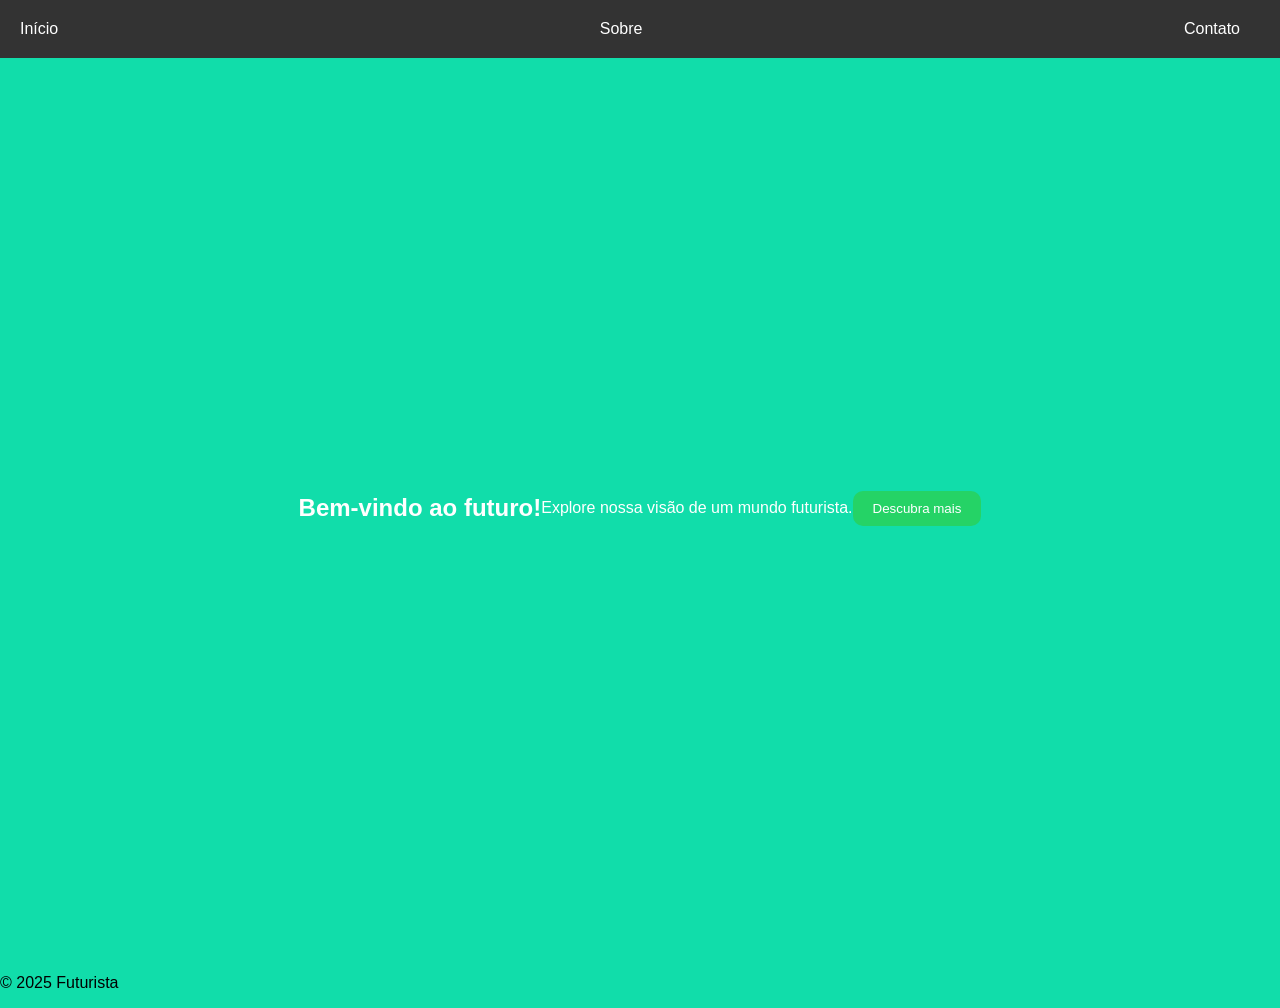
==== index.html @ b51ef9a3 "futurista" ====
<!DOCTYPE html>
<html lang="pt-br">
<head>
  <meta charset="UTF-8">
  <meta name="viewport" content="width=device-width, initial-scale=1.0">
  <title>Futurista</title>
  <link rel="stylesheet" href="style.css">
</head>
<body>
  <header>
    <nav>
      <ul>
        <li><a href="#">Início</a></li>
        <li><a href="#">Sobre</a></li>
        <li><a href="#">Contato</a></li>
      </ul>
    </nav>
  </header>
  <main>
    <section class="hero">
      <h1>Bem-vindo ao futuro!</h1>
      <p>Explore nossa visão de um mundo futurista.</p>
      <button class="botao">Descubra mais</button>
    </section>
  </main>
  <footer>
    <p>&copy; 2025 Futurista</p>
  </footer>
  <script src="script.js"></script>
</body>
</html>
---- style.css ----
body {
    font-family: Arial, sans-serif;
    margin: 0;
    padding: 0;
    background-color: #1DAF;
  }
  
  header {
    background-color: #333;
    color: #fff;
    padding: 20px;
    text-align: center;
  }
  
  nav ul {
    list-style: none;
    margin: 0;
    padding: 0;
    display: flex;
    justify-content: space-between;
  }
  
  nav a {
    color: #fff;
    text-decoration: none;
    margin-right: 20px;
  }
  
  .hero {
    background-image: url('fundo-hero.jpg');
    background-size: cover;
    height: 100vh;
    display: flex;
    justify-content: center;
    align-items: center;
    color: #fff;
  }
  
  .botao {
    background-color: #25D366;
    color: #fff;
    padding: 10px 20px;
    border: none;
    border-radius: 10px;
    cursor: pointer;
  }
  
  .botao:hover {
    background-color: #1DAF4E;
  }
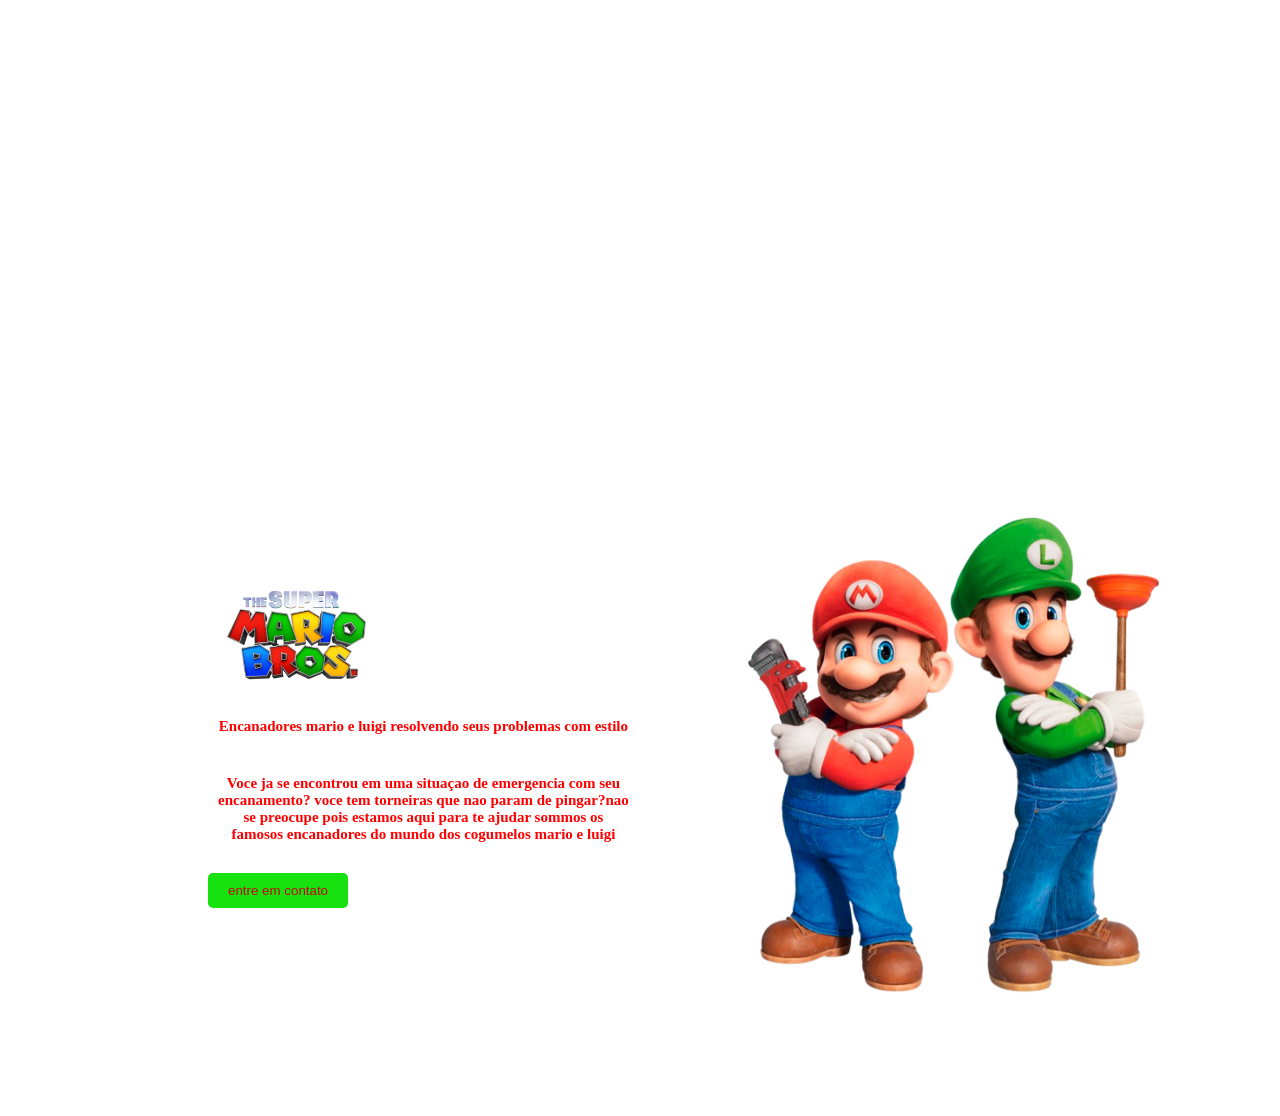
==== commit baf2b713: "remover imagens antigas e adicionar novos arquivos de mídia; atualizar estrutura e estilo do HTML e " ====
--- a/index.html
+++ b/index.html
@@ -1,31 +1,32 @@
 <!DOCTYPE html>
-<html lang="pt-br">
-<head>
-  <meta charset="UTF-8">
-  <meta name="viewport" content="width=device-width, initial-scale=1.0">
-  <title>Futurista</title>
-  <link rel="stylesheet" href="style.css">
-</head>
-<body>
-  <header>
-    <nav>
-      <ul>
-        <li><a href="#">Início</a></li>
-        <li><a href="#">Sobre</a></li>
-        <li><a href="#">Contato</a></li>
-      </ul>
-    </nav>
-  </header>
-  <main>
-    <section class="hero">
-      <h1>Bem-vindo ao futuro!</h1>
-      <p>Explore nossa visão de um mundo futurista.</p>
-      <button class="botao">Descubra mais</button>
-    </section>
-  </main>
-  <footer>
-    <p>&copy; 2025 Futurista</p>
-  </footer>
-  <script src="script.js"></script>
-</body>
-</html>
+<html lang="pt-">
+    <head>
+        <meta charset="UTF-8">
+        <meta name="viewport" content="width=device-width, initial-scale=1.0">
+        <title>super mario bros</title>
+        <link rel="stylesheet" href="style.css">
+    </head>
+    <body>
+        <div class="caixa-mae">
+            <div class="caixa-principal">
+                <img src="img/logo.png" alt="logo super mario bros"
+                    class="logo">
+                <p>Encanadores mario e luigi resolvendo seus problemas com
+                    estilo</p>
+                <p>Voce ja se encontrou em uma situaçao de emergencia com seu
+                    encanamento? voce tem torneiras que nao param de pingar?nao
+                    se
+                    preocupe pois estamos aqui para te ajudar sommos os famosos
+                    encanadores do mundo dos cogumelos mario e luigi</p>
+                <button>entre em contato</button>
+            </div>
+        </div>
+        <div>
+            <img src="img/mario.png" alt="mario" class="mario">
+        </div>
+    </body>
+    <div class="video-container">
+        <video src="./img/video.mp4" autoplay muted loop></video>
+    </div>
+
+</html>
--- a/style.css
+++ b/style.css
@@ -1,52 +1,44 @@
+p {
+  color: red;
+  font-size: 15px;
+  font-weight: bold;
+  text-align: center;
+  margin: 20px 0;
+  padding: 10px;
+}
+
+button {
+  background-color: rgb(23, 226, 16);
+  color: rgb(197, 5, 5);
+  border-radius: 5px;
+  padding: 10px 20px;
+  border: none;
+  cursor: pointer;
+}
+img {
+  height: 100px;
+}
+.mario {
+  height: 500px;
+}
 body {
-    font-family: Arial, sans-serif;
-    margin: 0;
-    padding: 0;
-    background-color: #1DAF;
-  }
-  
-  header {
-    background-color: #333;
-    color: #fff;
-    padding: 20px;
-    text-align: center;
-  }
-  
-  nav ul {
-    list-style: none;
-    margin: 0;
-    padding: 0;
-    display: flex;
-    justify-content: space-between;
-  }
-  
-  nav a {
-    color: #fff;
-    text-decoration: none;
-    margin-right: 20px;
-  }
-  
-  .hero {
-    background-image: url('fundo-hero.jpg');
-    background-size: cover;
-    height: 100vh;
-    display: flex;
-    justify-content: center;
-    align-items: center;
-    color: #fff;
-  }
-  
-  .botao {
-    background-color: #25D366;
-    color: #fff;
-    padding: 10px 20px;
-    border: none;
-    border-radius: 10px;
-    cursor: pointer;
-  }
-  
-  .botao:hover {
-    background-color: #1DAF4E;
-  }
-  
-  +  display: flex;
+  align-items: end;
+  padding: 100px;
+  justify-content: space-around;
+  height: 100vh;
+}
+.caixa-mae {
+  display: flex;
+  align-items: end;
+  padding: 100px;
+  justify-content: space-around;
+}
+.video-container {
+  position: fixed;
+  z-index: -1;
+  top: 0;
+}
+video {
+  width: 100vw;
+}
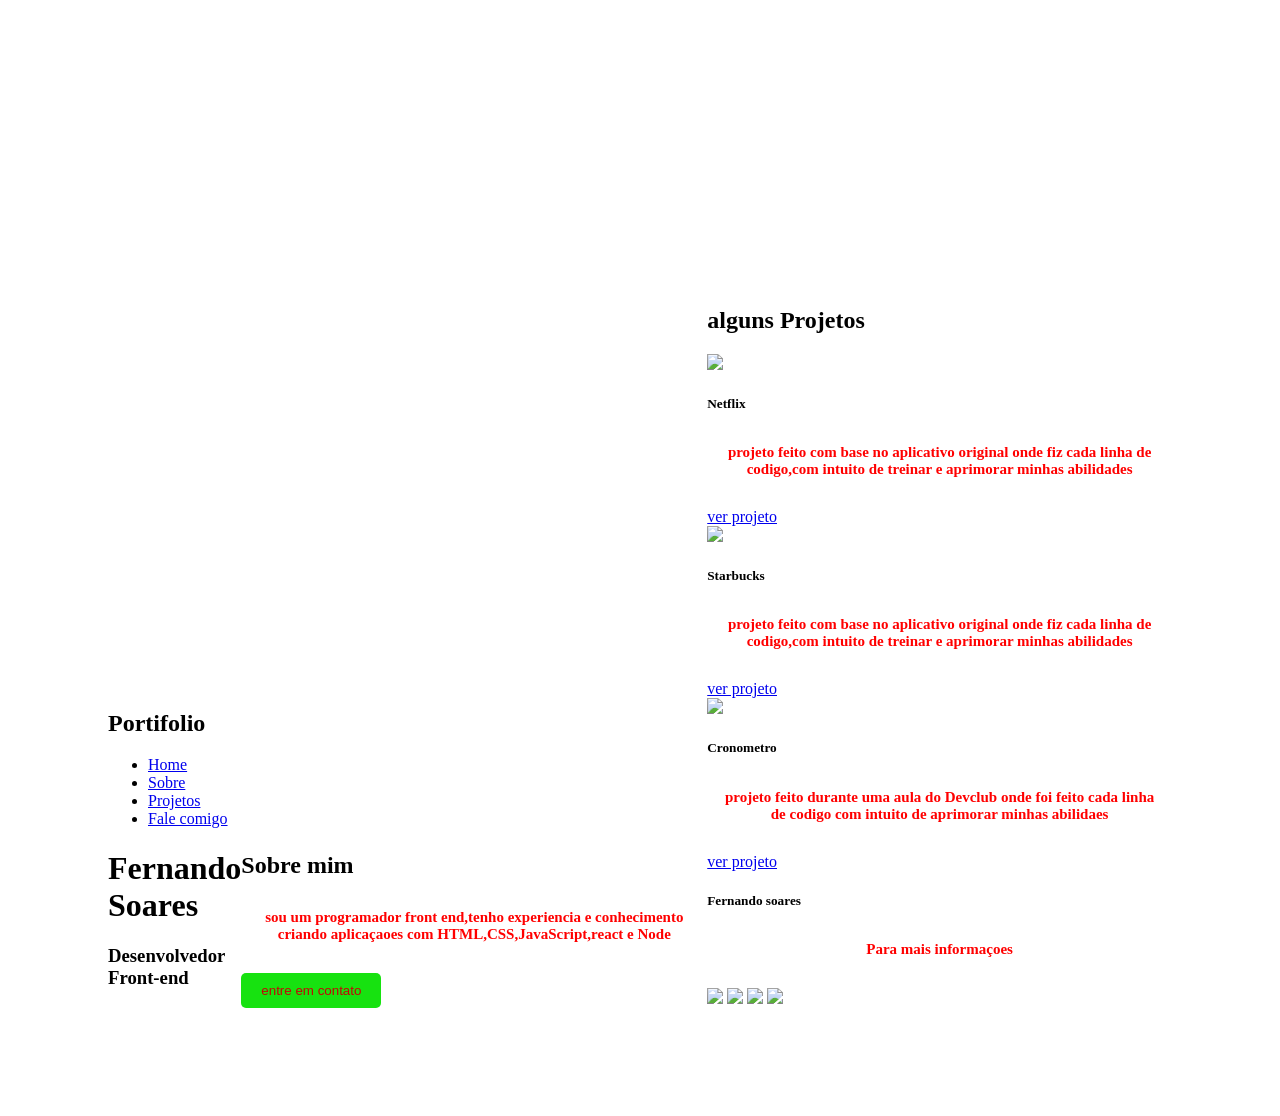
==== commit c5c2ff6d: "Rename img/index.html to index.html movendo arquivo" ====
--- a/index.html
+++ b/index.html
@@ -1,32 +1,107 @@
 <!DOCTYPE html>
-<html lang="pt-">
+<html lang="pt BR">
+
     <head>
         <meta charset="UTF-8">
         <meta name="viewport" content="width=device-width, initial-scale=1.0">
-        <title>super mario bros</title>
+        <title>Fernando soares da rosa</title>
         <link rel="stylesheet" href="style.css">
+        <link rel="preconect" href="https://fonts.googleapis.com">
+        <link rel="preconnect">
+        <link rel="preconnect" href="https://fonts.gstatic.com" crossorigin>
+        <link
+            href="https://fonts.googleapis.com/css2?family=Josefin+Sans:wght@200;500&display=swap"
+            rel="stylesheet">
     </head>
+
     <body>
-        <div class="caixa-mae">
-            <div class="caixa-principal">
-                <img src="img/logo.png" alt="logo super mario bros"
-                    class="logo">
-                <p>Encanadores mario e luigi resolvendo seus problemas com
-                    estilo</p>
-                <p>Voce ja se encontrou em uma situaçao de emergencia com seu
-                    encanamento? voce tem torneiras que nao param de pingar?nao
-                    se
-                    preocupe pois estamos aqui para te ajudar sommos os famosos
-                    encanadores do mundo dos cogumelos mario e luigi</p>
-                <button>entre em contato</button>
+        <div class="caixa-principal" id="home">
+            <nav>
+                <h2 class="portifolio">Portifo<span>lio</span></h2>
+                <ul>
+                    <li><a class="link-menu" href="#home">Home</a></li>
+                    <li><a class="link-menu" href="#sobre">Sobre</a></li>
+                    <li><a class="link-menu"
+                            href="#projetos-id">Projetos</a></li>
+                    <li><a class="link-menu" href="#fale-comigo">Fale
+                            comigo</a></li>
+                </ul>
+            </nav>
+            <div class="meu-nome">
+                <h1>Fernando <span> Soares </span></h1>
+                <h3>Desenvolvedor Front-end</h3>
+
             </div>
         </div>
+    </div>
+    <section id="sobre">
+        <img src="img/IMG_20241016_215758-removebg-preview.png" alt>
         <div>
-            <img src="img/mario.png" alt="mario" class="mario">
+            <h2>Sobre mim</h2>
+            <p>sou um programador front end,tenho experiencia e conhecimento
+                criando aplicaçaoes com
+                HTML,CSS,JavaScript,react e Node</p>
+            <button>entre em contato</button>
         </div>
+    </section>
+
+    <div class="projetos" id="projetos-id">
+        <h2>alguns Projetos</h2>
+
+        <div class="card-container">
+            <div class="card">
+                <img src="./img/netflix.png">
+                <h5>Netflix</h5>
+                <p>projeto feito com base no aplicativo original onde fiz
+                    cada linha de codigo,com intuito de treinar e aprimorar
+                    minhas
+                    abilidades</p>
+                <a href="https://peaceful-starlight-02739b.netlify.app/"
+                    target="_blank">ver projeto</a>
+            </div>
+            <div class="card">
+                <img src="./img/starbucks.png">
+                <h5>Starbucks</h5>
+                <p>projeto feito com base no aplicativo original onde fiz
+                    cada linha de codigo,com intuito de treinar e aprimorar
+                    minhas
+                    abilidades</p>
+                <a href="https://www.starbucks.com.br/" target="_blank">ver
+                    projeto</a>
+            </div>
+            <div class="card">
+                <img src="./img/crono.png">
+                <h5>Cronometro</h5>
+                <p>projeto feito durante uma aula do Devclub onde foi feito cada
+                    linha de codigo com intuito de aprimorar minhas
+                    abilidaes</p>
+                <a href="https://cronometro-mpdz.netlify.app/"
+                    target="_blank">ver projeto</a>
+            </div>
+
+        </div>
+        <div>
+            <footer id="fale-comigo">
+                <h5>Fernando soares</h5>
+                <p>Para mais informaçoes</p>
+
+                <div class="redes-sociais">
+                    <a
+                        href="https://www.linkedin.com/in/fernando-soares-da-rosa-programador519994931555HTTPS"
+                        target="blank"><img
+                            src="./img/linkedin.png"></a>
+                    <a href="https://github.com/fernando-soares18"
+                        target="blank"><img
+                            src="./img/github img.png"></a>
+                    <a href="tel:+5551999493155"><img
+                            src="./img/telefone.png"></a>
+                    <a href="https://w.app/ujsrru" target="blank"><img
+                            src="./img/img wpp.png"></a>
+                </div>
+
+            </footer>
+        </div>
+
     </body>
-    <div class="video-container">
-        <video src="./img/video.mp4" autoplay muted loop></video>
-    </div>
 
-</html>+</html>
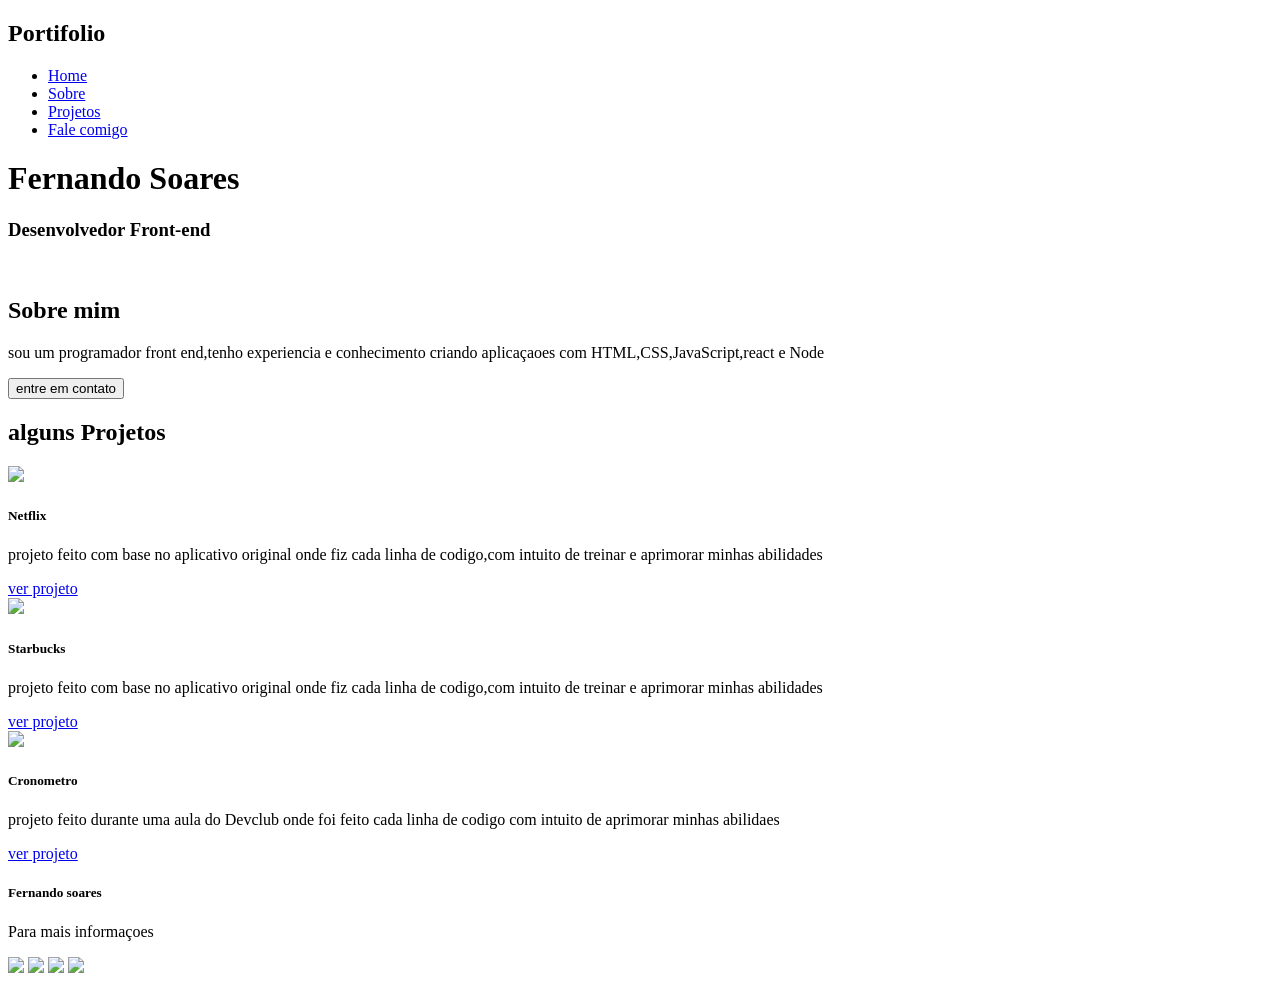
==== commit 3a62f52a: "Rename img/index.html to index.html mover" ====
--- a/index.html
+++ b/index.html
@@ -99,7 +99,7 @@
                             src="./img/img wpp.png"></a>
                 </div>
 
-            </footer>
+            </footerid>
         </div>
 
     </body>
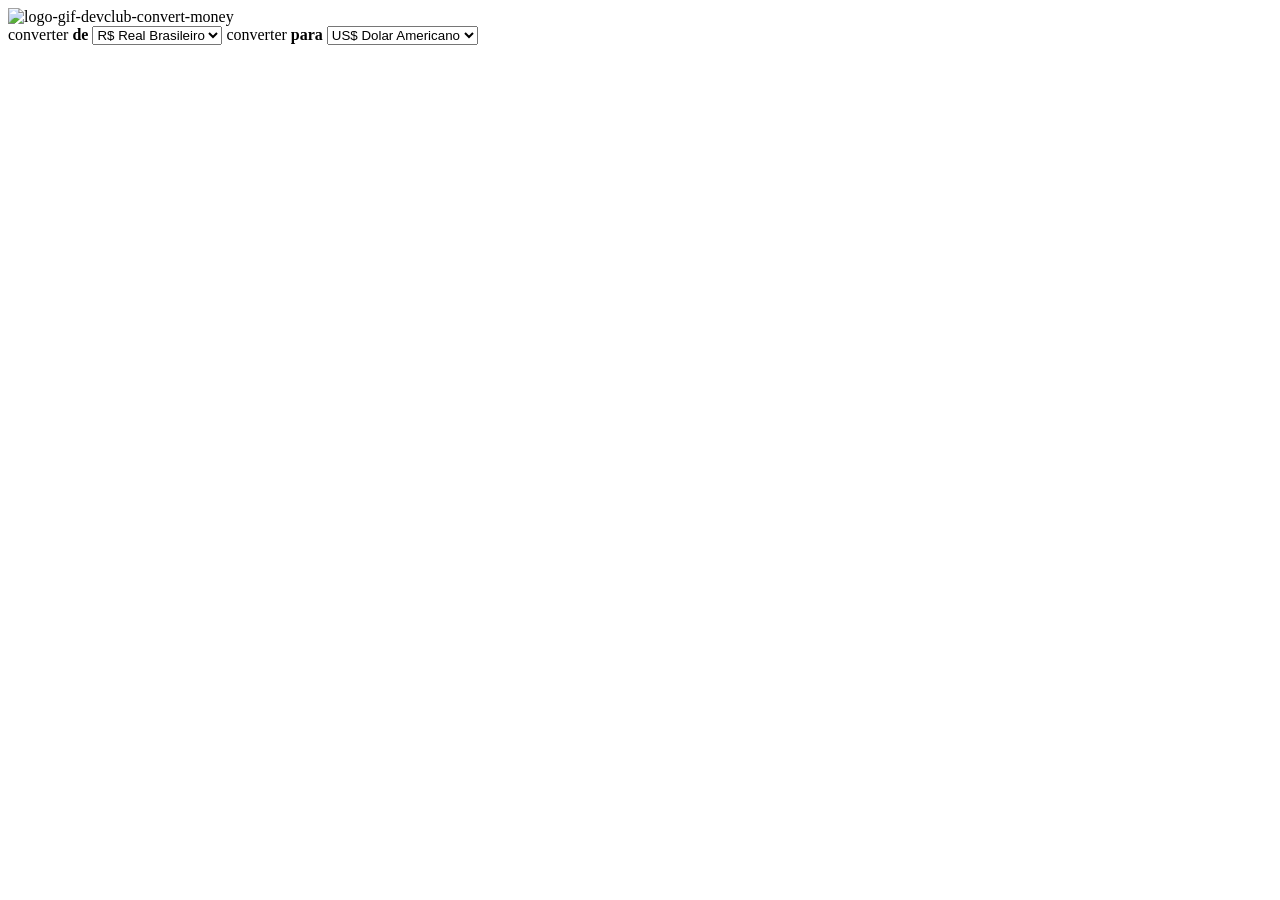
==== commit c441b6ec: "portifolio" ====
--- a/index.html
+++ b/index.html
@@ -1,107 +1,33 @@
 <!DOCTYPE html>
-<html lang="pt BR">
-
-    <head>
-        <meta charset="UTF-8">
-        <meta name="viewport" content="width=device-width, initial-scale=1.0">
-        <title>Fernando soares da rosa</title>
-        <link rel="stylesheet" href="style.css">
-        <link rel="preconect" href="https://fonts.googleapis.com">
-        <link rel="preconnect">
-        <link rel="preconnect" href="https://fonts.gstatic.com" crossorigin>
-        <link
-            href="https://fonts.googleapis.com/css2?family=Josefin+Sans:wght@200;500&display=swap"
-            rel="stylesheet">
-    </head>
-
-    <body>
-        <div class="caixa-principal" id="home">
-            <nav>
-                <h2 class="portifolio">Portifo<span>lio</span></h2>
-                <ul>
-                    <li><a class="link-menu" href="#home">Home</a></li>
-                    <li><a class="link-menu" href="#sobre">Sobre</a></li>
-                    <li><a class="link-menu"
-                            href="#projetos-id">Projetos</a></li>
-                    <li><a class="link-menu" href="#fale-comigo">Fale
-                            comigo</a></li>
-                </ul>
-            </nav>
-            <div class="meu-nome">
-                <h1>Fernando <span> Soares </span></h1>
-                <h3>Desenvolvedor Front-end</h3>
-
-            </div>
-        </div>
-    </div>
-    <section id="sobre">
-        <img src="img/IMG_20241016_215758-removebg-preview.png" alt>
-        <div>
-            <h2>Sobre mim</h2>
-            <p>sou um programador front end,tenho experiencia e conhecimento
-                criando aplicaçaoes com
-                HTML,CSS,JavaScript,react e Node</p>
-            <button>entre em contato</button>
-        </div>
-    </section>
-
-    <div class="projetos" id="projetos-id">
-        <h2>alguns Projetos</h2>
-
-        <div class="card-container">
-            <div class="card">
-                <img src="./img/netflix.png">
-                <h5>Netflix</h5>
-                <p>projeto feito com base no aplicativo original onde fiz
-                    cada linha de codigo,com intuito de treinar e aprimorar
-                    minhas
-                    abilidades</p>
-                <a href="https://peaceful-starlight-02739b.netlify.app/"
-                    target="_blank">ver projeto</a>
-            </div>
-            <div class="card">
-                <img src="./img/starbucks.png">
-                <h5>Starbucks</h5>
-                <p>projeto feito com base no aplicativo original onde fiz
-                    cada linha de codigo,com intuito de treinar e aprimorar
-                    minhas
-                    abilidades</p>
-                <a href="https://www.starbucks.com.br/" target="_blank">ver
-                    projeto</a>
-            </div>
-            <div class="card">
-                <img src="./img/crono.png">
-                <h5>Cronometro</h5>
-                <p>projeto feito durante uma aula do Devclub onde foi feito cada
-                    linha de codigo com intuito de aprimorar minhas
-                    abilidaes</p>
-                <a href="https://cronometro-mpdz.netlify.app/"
-                    target="_blank">ver projeto</a>
-            </div>
-
-        </div>
-        <div>
-            <footer id="fale-comigo">
-                <h5>Fernando soares</h5>
-                <p>Para mais informaçoes</p>
-
-                <div class="redes-sociais">
-                    <a
-                        href="https://www.linkedin.com/in/fernando-soares-da-rosa-programador519994931555HTTPS"
-                        target="blank"><img
-                            src="./img/linkedin.png"></a>
-                    <a href="https://github.com/fernando-soares18"
-                        target="blank"><img
-                            src="./img/github img.png"></a>
-                    <a href="tel:+5551999493155"><img
-                            src="./img/telefone.png"></a>
-                    <a href="https://w.app/ujsrru" target="blank"><img
-                            src="./img/img wpp.png"></a>
-                </div>
-
-            </footerid>
-        </div>
-
-    </body>
-
-</html>
+<html lang="pt-br">
+<head>
+    <meta charset="UTF-8">
+    <meta http equiv="x-ua-compatible" content="IE=edge">
+    <meta name="viewport" content="width=device-width, initial-scale=1.0">
+    <link rel="preconect" href="https://fonts.googleleapis.com">
+    <link rel="preconect" href="https://fonts.gstatic.com"crossorigin>
+    <link href="https://fonts.googleapis.com/css2?family=Roboto:ital,wght@0,100..900;1,100..900&display=swap" rel="stylesheet">
+    <link rel="stylesheet" href="style.css">       
+    <title>dev club-convert money</title>
+</head>
+<body>
+    <img src="./assets/logo.gif" alt="logo-gif-devclub-convert-money">
+    <main>
+        <label>
+            converter <b>de</b>
+            <select>
+                <option>R$ Real Brasileiro</option>
+            </select>
+        </label>
+        <label>
+            converter <b>para</b>
+            <select>
+                <option>US$ Dolar Americano</option>
+                <option>€ euro</option>
+                
+            </select>
+        </label>
+    </main>
+    
+</body>
+</html>
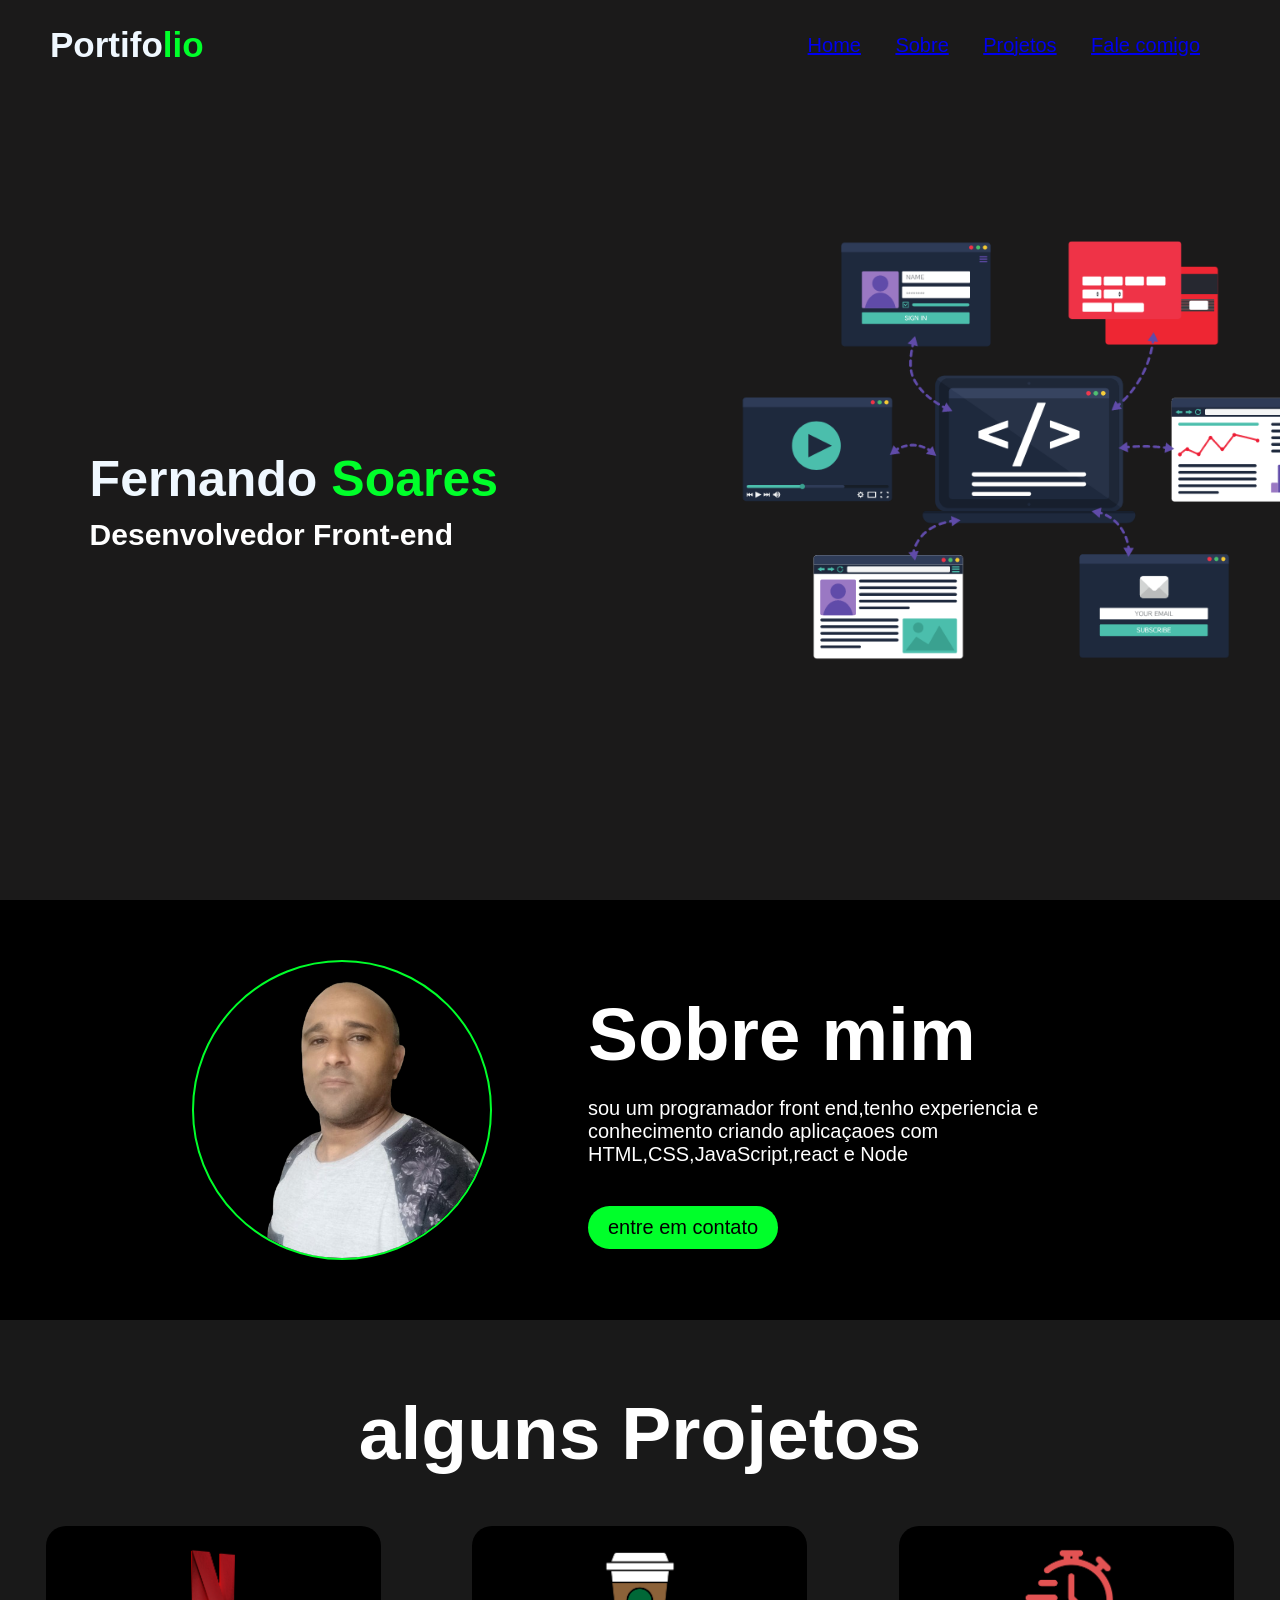
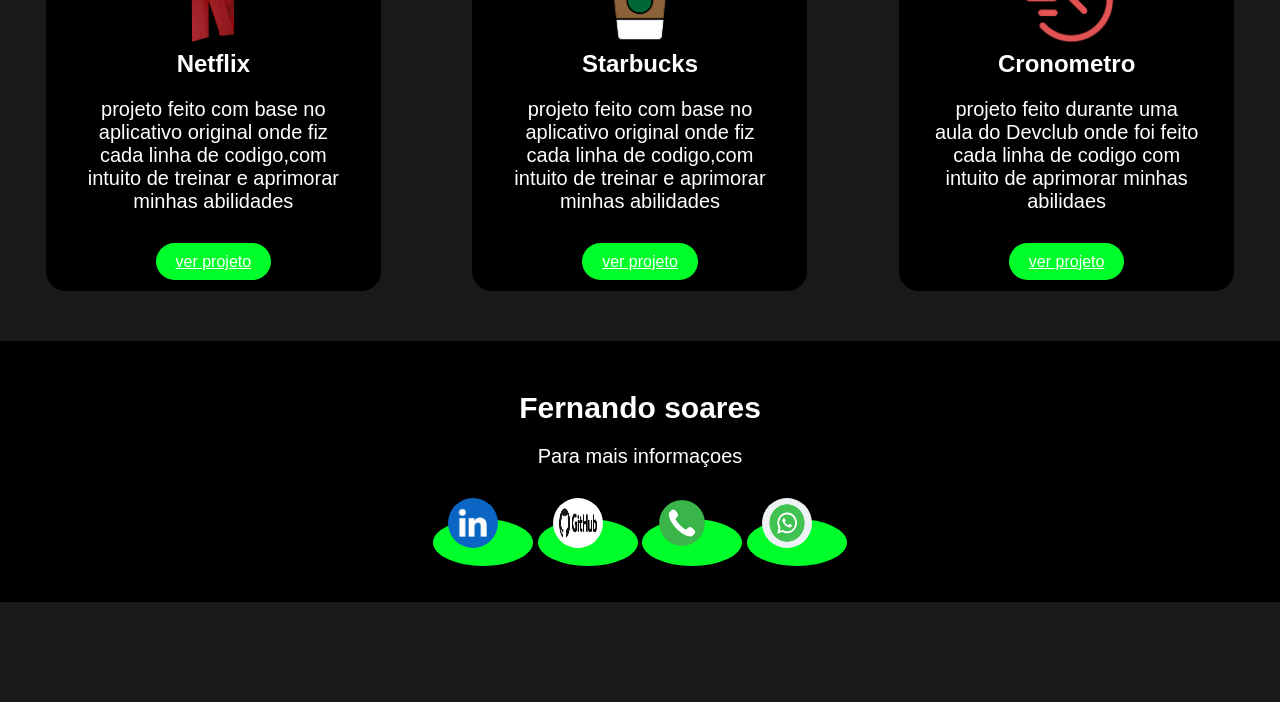
==== commit f0f124ed: "mudanca de planos" ====
--- a/index.html
+++ b/index.html
@@ -1,33 +1,107 @@
 <!DOCTYPE html>
-<html lang="pt-br">
-<head>
-    <meta charset="UTF-8">
-    <meta http equiv="x-ua-compatible" content="IE=edge">
-    <meta name="viewport" content="width=device-width, initial-scale=1.0">
-    <link rel="preconect" href="https://fonts.googleleapis.com">
-    <link rel="preconect" href="https://fonts.gstatic.com"crossorigin>
-    <link href="https://fonts.googleapis.com/css2?family=Roboto:ital,wght@0,100..900;1,100..900&display=swap" rel="stylesheet">
-    <link rel="stylesheet" href="style.css">       
-    <title>dev club-convert money</title>
-</head>
-<body>
-    <img src="./assets/logo.gif" alt="logo-gif-devclub-convert-money">
-    <main>
-        <label>
-            converter <b>de</b>
-            <select>
-                <option>R$ Real Brasileiro</option>
-            </select>
-        </label>
-        <label>
-            converter <b>para</b>
-            <select>
-                <option>US$ Dolar Americano</option>
-                <option>€ euro</option>
-                
-            </select>
-        </label>
-    </main>
-    
-</body>
+<html lang="pt BR">
+
+    <head>
+        <meta charset="UTF-8">
+        <meta name="viewport" content="width=device-width, initial-scale=1.0">
+        <title>Fernando soares da rosa</title>
+        <link rel="stylesheet" href="style.css">
+        <link rel="preconect" href="https://fonts.googleapis.com">
+        <link rel="preconnect">
+        <link rel="preconnect" href="https://fonts.gstatic.com" crossorigin>
+        <link
+            href="https://fonts.googleapis.com/css2?family=Josefin+Sans:wght@200;500&display=swap"
+            rel="stylesheet">
+    </head>
+
+    <body>
+        <div class="caixa-principal" id="home">
+            <nav>
+                <h2 class="portifolio">Portifo<span>lio</span></h2>
+                <ul>
+                    <li><a class="link-menu" href="#home">Home</a></li>
+                    <li><a class="link-menu" href="#sobre">Sobre</a></li>
+                    <li><a class="link-menu"
+                            href="#projetos-id">Projetos</a></li>
+                    <li><a class="link-menu" href="#fale-comigo">Fale
+                            comigo</a></li>
+                </ul>
+            </nav>
+            <div class="meu-nome">
+                <h1>Fernando <span> Soares </span></h1>
+                <h3>Desenvolvedor Front-end</h3>
+
+            </div>
+        </div>
+    </div>
+    <section id="sobre">
+        <img src="./assets/IMG_20241016_215758-removebg-preview.png" alt>
+        <div>
+            <h2>Sobre mim</h2>
+            <p>sou um programador front end,tenho experiencia e conhecimento
+                criando aplicaçaoes com
+                HTML,CSS,JavaScript,react e Node</p>
+            <button>entre em contato</button>
+        </div>
+    </section>
+
+    <div class="projetos" id="projetos-id">
+        <h2>alguns Projetos</h2>
+
+        <div class="card-container">
+            <div class="card">
+                <img src="./assets/netflix.png">
+                <h5>Netflix</h5>
+                <p>projeto feito com base no aplicativo original onde fiz
+                    cada linha de codigo,com intuito de treinar e aprimorar
+                    minhas
+                    abilidades</p>
+                <a href="https://peaceful-starlight-02739b.netlify.app/"
+                    target="_blank">ver projeto</a>
+            </div>
+            <div class="card">
+                <img src="./assets/starbucks.png">
+                <h5>Starbucks</h5>
+                <p>projeto feito com base no aplicativo original onde fiz
+                    cada linha de codigo,com intuito de treinar e aprimorar
+                    minhas
+                    abilidades</p>
+                <a href="https://www.starbucks.com.br/" target="_blank">ver
+                    projeto</a>
+            </div>
+            <div class="card">
+                <img src="./assets/crono.png">
+                <h5>Cronometro</h5>
+                <p>projeto feito durante uma aula do Devclub onde foi feito cada
+                    linha de codigo com intuito de aprimorar minhas
+                    abilidaes</p>
+                <a href="https://cronometro-mpdz.netlify.app/"
+                    target="_blank">ver projeto</a>
+            </div>
+
+        </div>
+        <div>
+            <footer id="fale-comigo">
+                <h5>Fernando soares</h5>
+                <p>Para mais informaçoes</p>
+
+                <div class="redes-sociais">
+                    <a
+                        href="https://www.linkedin.com/in/fernando-soares-da-rosa-programador519994931555HTTPS"
+                        target="blank"><img
+                            src="./assets/linkedin.png"></a>
+                    <a href="https://github.com/fernando-soares18"
+                        target="blank"><img
+                            src="./assets/github img.png"></a>
+                    <a href="tel:+5551999493155"><img
+                            src="./assets/telefone.png"></a>
+                    <a href="https://w.app/ujsrru" target="blank"><img
+                            src="./assets/png image whatsapp.png"></a>
+                </div>
+
+            </footer>
+        </div>
+
+    </body>
+
 </html>
--- a/style.css
+++ b/style.css
@@ -0,0 +1,190 @@
+* {
+    margin: 0;
+    padding: 0;
+    box-sizing: border-box;
+    font-family: "Roboto", sans-serif;
+  }
+  .caixa-principal {
+    height: 100vh;
+    width: 100%;
+    background-image: url(./assets/background\ img.png);
+    background-color: #1b1a1a;
+    background-size: cover;
+    background-position: center;
+  }
+  nav {
+    display: flex;
+    justify-content: space-between;
+    align-items: center;
+    padding-left: 50px;
+    padding-right: 50px;
+    padding-top: 25px;
+  }
+  .portifolio {
+    color: aliceblue;
+    font-size: 35px;
+    font-weight: 600;
+  }
+  .portifolio span {
+    color: #00ff2a;
+  }
+  li {
+    color: rgb(243, 255, 240);
+    list-style: none;
+    font-size: 20px;
+    display: inline-block;
+    margin-right: 30px;
+    cursor: pointer;
+  }
+  li:hover {
+    color: #00ff2a;
+    transition: 0.5s;
+    transform: scale(1.2);
+  }
+  .meu-nome {
+    position: absolute;
+    top: 50%;
+    left: 7%;
+  }
+  h1 {
+    color: aliceblue;
+    font-size: 50px;
+  }
+  h1 span {
+    color: #00ff2a;
+  }
+  
+  .meu-nome h3 {
+    color: #ffffff;
+    font-size: 30px;
+    margin-top: 10px;
+  }
+  section {
+    display: flex;
+    align-items: center;
+    padding: 60px 15%;
+    justify-content: space-between;
+    background-color: #000000;
+  }
+  section img {
+    height: 300px;
+    border-radius: 100%;
+    border: 2px solid #00ff2a;
+  }
+  section div h2 {
+    color: #ffffff;
+    font-size: 75px;
+    margin-top: 20px;
+  }
+  section div p {
+    color: #ffffff;
+    font-size: 20px;
+    margin-top: 20px;
+    width: 500px;
+  }
+  section div button {
+    background-color: #00ff2a;
+    color: #000000;
+    font-size: 20px;
+    padding: 10px 20px;
+    border-radius: 30px;
+    border: none;
+    cursor: pointer;
+    margin-top: 40px;
+  }
+  section div button:hover {
+    background-color: #f50707;
+    color: #000000;
+    transition: 0.5s;
+    transform: scale(1.1);
+  }
+  .projetos {
+    background-color: #191919;
+    padding-top: 50px;
+    padding-bottom: 100px;
+  }
+  .projetos h2 {
+    color: #ffffff;
+    font-size: 75px;
+    margin-top: 20px;
+    text-align: center;
+  }
+  .card {
+    background-color: #000000;
+    height: 365px;
+    width: 335px;
+    border-radius: 20px;
+    padding: 20px 35px;
+    text-align: center;
+  }
+  
+  .card img {
+    height: 100px;
+  }
+  .card h5 {
+    color: #ffffff;
+    font-size: 24px;
+  }
+  .card p {
+    color: #ffffff;
+    font-size: 20px;
+    margin-top: 20px;
+    margin-bottom: 40px;
+  }
+  
+  .card a {
+    background-color: #00ff2a;
+    color: #ffffff;
+    padding: 10px 20px;
+    border-radius: 25px;
+    cursor: pointer;
+    transition: 0.5s;
+  }
+  .card a:hover {
+    background-color: #f50707;
+    border: 2px solid #00ff2a;
+    transform: scale(1.7);
+  }
+  
+  .card-container {
+    display: flex;
+    justify-content: space-around;
+    margin-top: 50px;
+  }
+  footer{
+    background-color: #000000;
+    padding: 50px 0;
+    text-align: center;
+    color: #ffffff;
+    margin-top: 50px;
+  
+  }
+  
+  footer h5{
+    color: #ffffff;
+    font-size: 30px;
+  }
+  footer p{
+    color: #ffffff;
+    font-size: 20px;
+    margin-bottom: 30px;
+    margin-top: 20px;
+  }
+  .redes-sociais img {
+    width: 50px;
+    height: 50px;
+    margin-right: 20px;
+    border-radius: 50%;
+   
+  }
+  .redes-sociais a {
+    background-color: #00ff2a;
+    padding: 15px;
+    border-radius: 50%;
+    
+  }
+  .redes-sociais a:hover {
+    background-color: #f50707;
+    transition: 0.5s;
+    transform: scale(1.2);
+  }
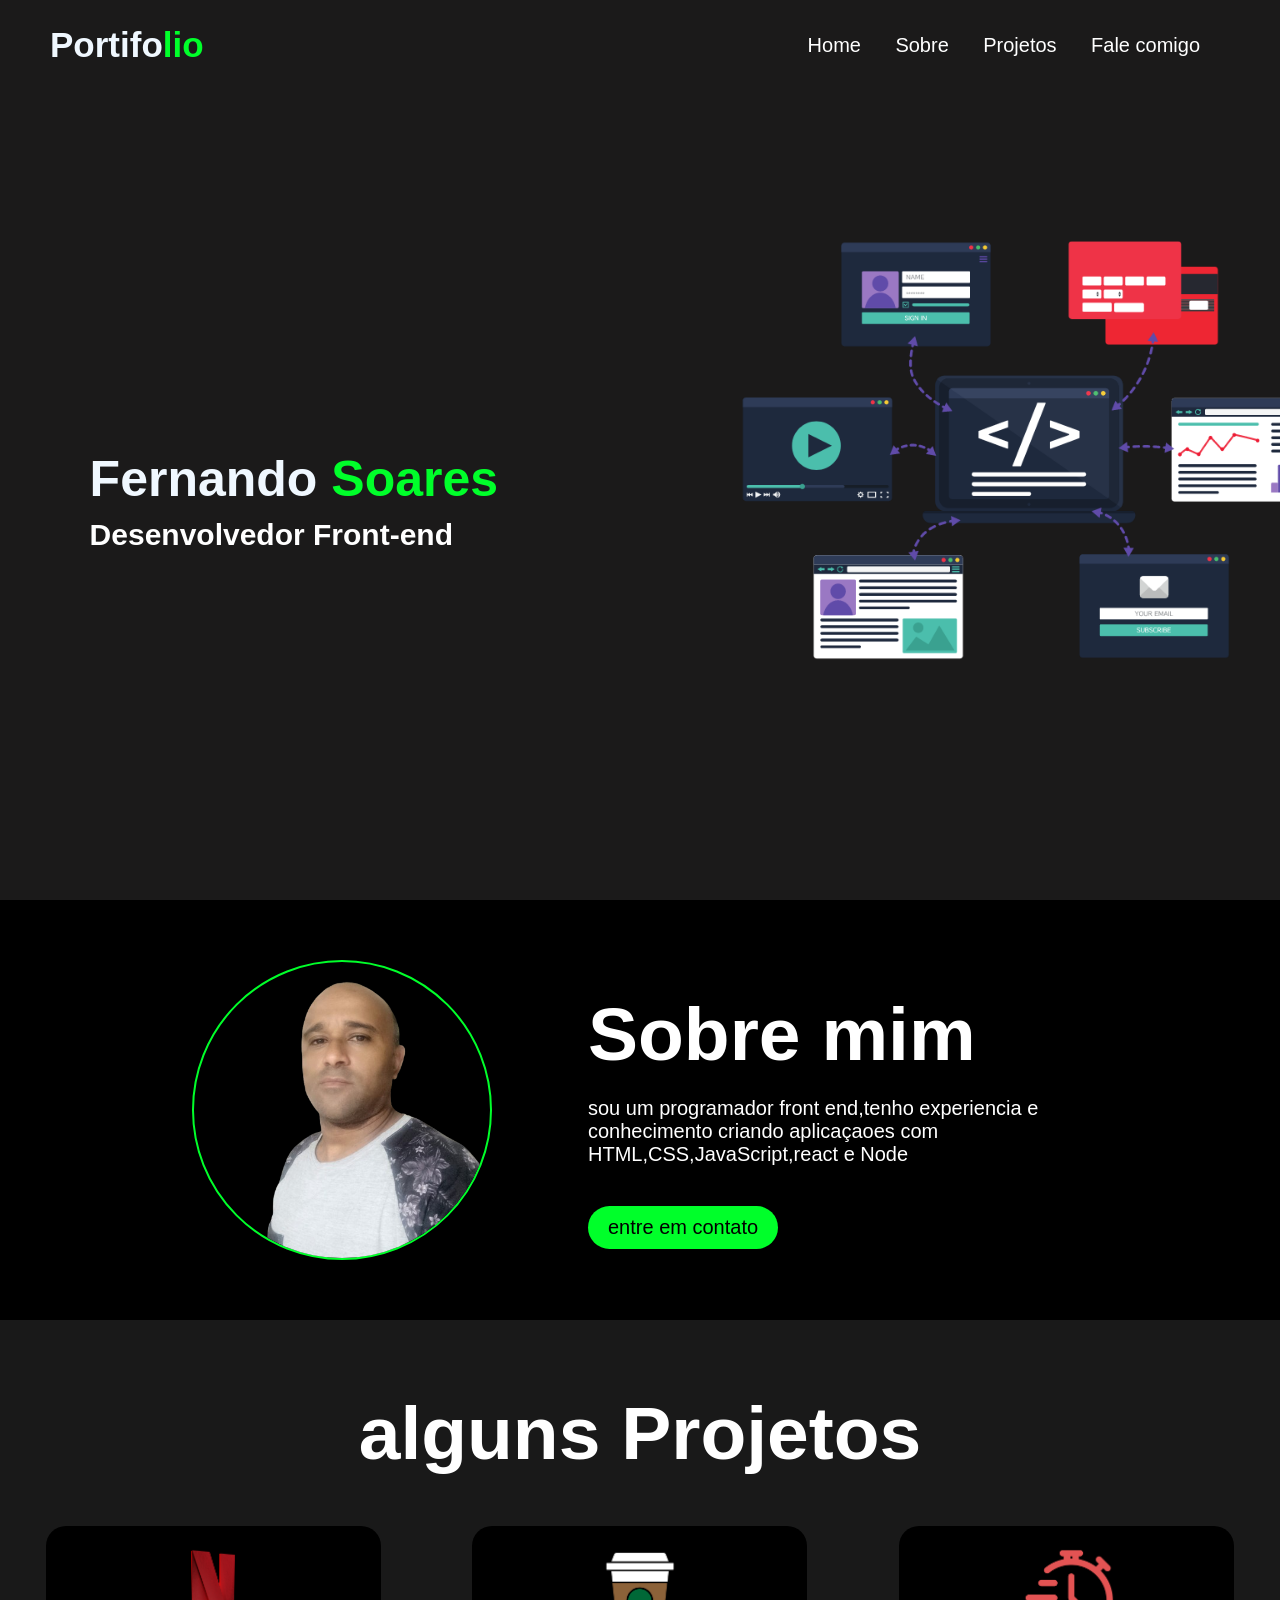
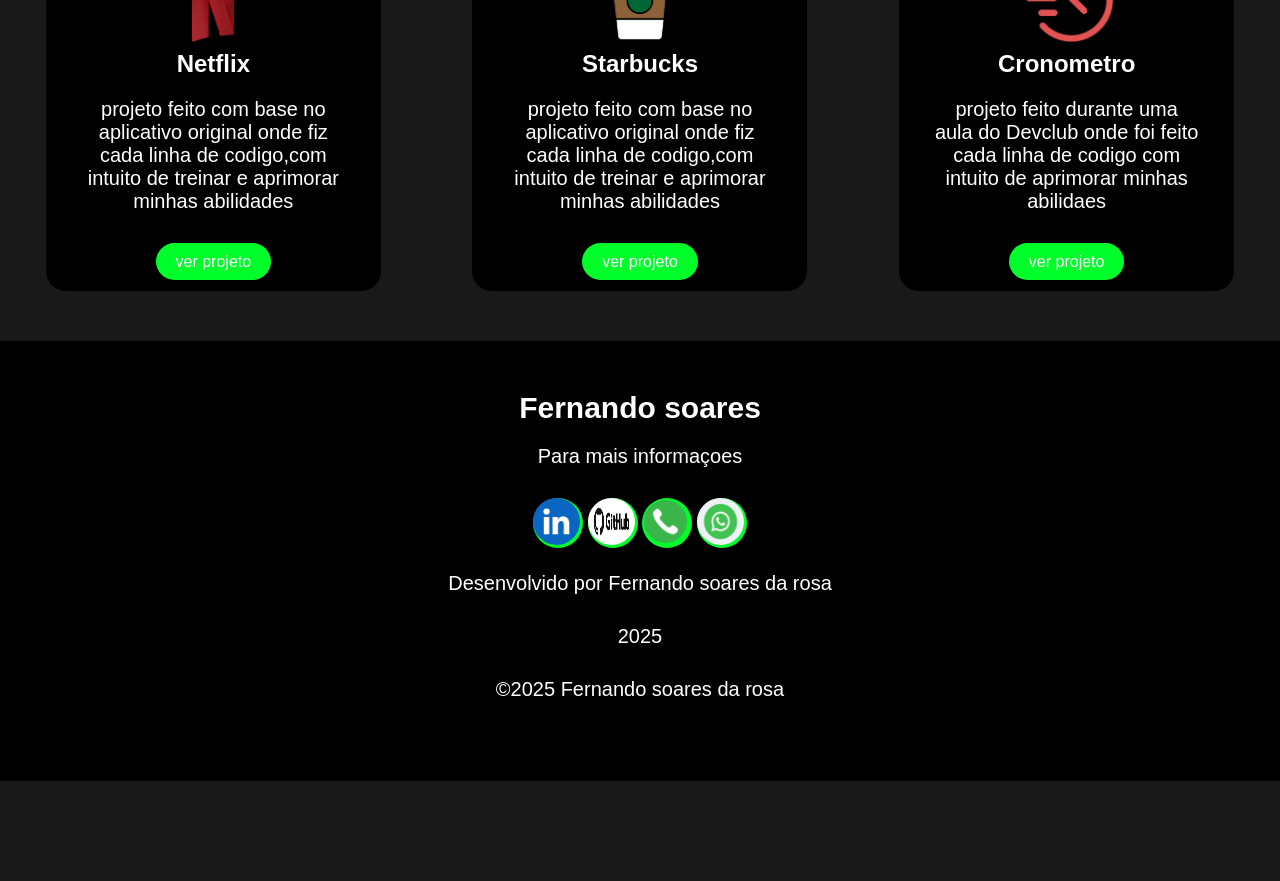
==== commit 60a57bea: "alteracao copy rhigt" ====
--- a/index.html
+++ b/index.html
@@ -98,6 +98,11 @@
                     <a href="https://w.app/ujsrru" target="blank"><img
                             src="./assets/png image whatsapp.png"></a>
                 </div>
+                <div>
+                    <p>Desenvolvido por Fernando soares da rosa</p>
+                    <p>2025</p>
+                    <p>&COPY;2025 Fernando soares da rosa</p>
+                </div>
 
             </footer>
         </div>
--- a/style.css
+++ b/style.css
@@ -1,4 +1,5 @@
 * {
+    text-decoration: none;  
     margin: 0;
     padding: 0;
     box-sizing: border-box;
@@ -171,20 +172,36 @@
     margin-top: 20px;
   }
   .redes-sociais img {
-    width: 50px;
-    height: 50px;
+    display: flex;
+    align-items: center;
+    width: 47px;
+    height: 47px;
     margin-right: 20px;
     border-radius: 50%;
    
   }
   .redes-sociais a {
     background-color: #00ff2a;
-    padding: 15px;
     border-radius: 50%;
+    display: flex;
+    align-items: center;
+    justify-content: center;
+    height: 50px;
+    width: 50px;
+    display: inline-block;
     
   }
   .redes-sociais a:hover {
     background-color: #f50707;
     transition: 0.5s;
     transform: scale(1.2);
+  }
+  .link-menu {
+    text-decoration: none;
+    color: #ffffff;
+  }
+  .link-menu:hover {
+    color: #00ff2a;
+    transition: 0.5s;
+    transform: scale(1.2);
   }
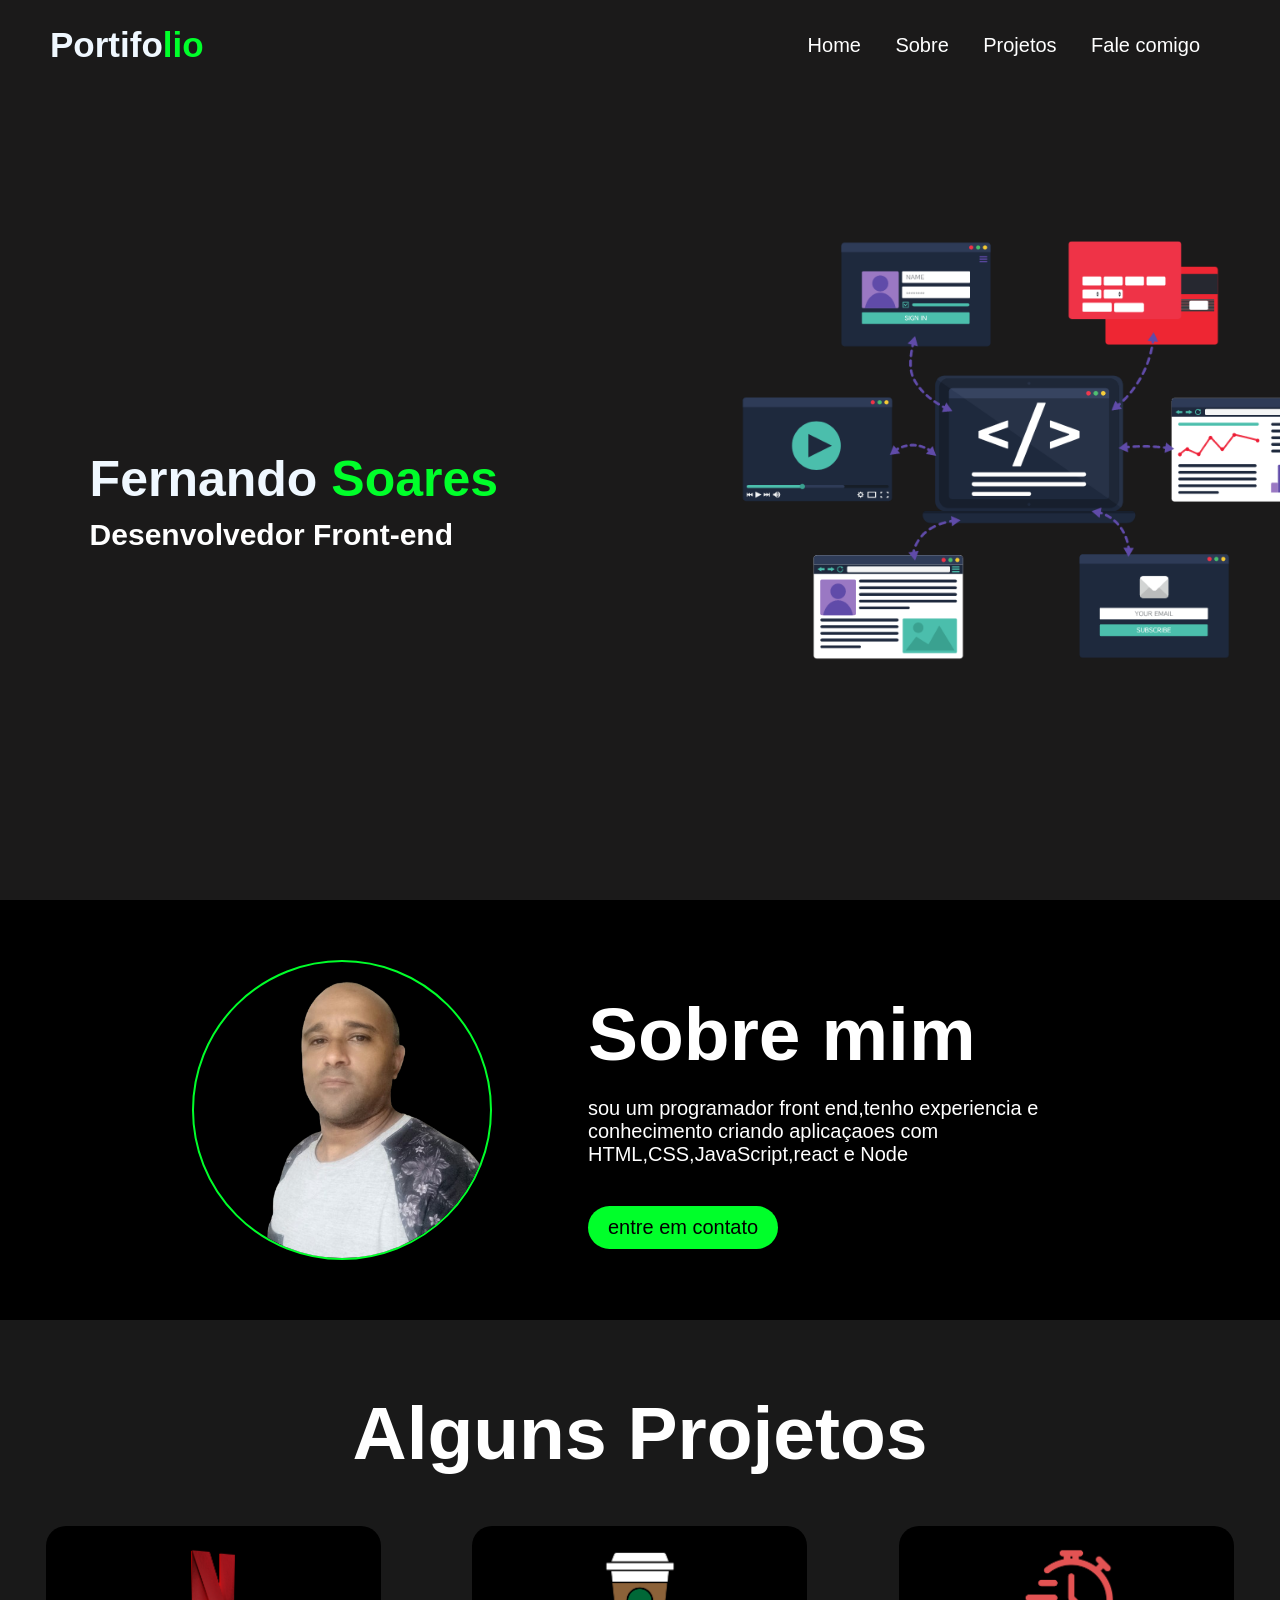
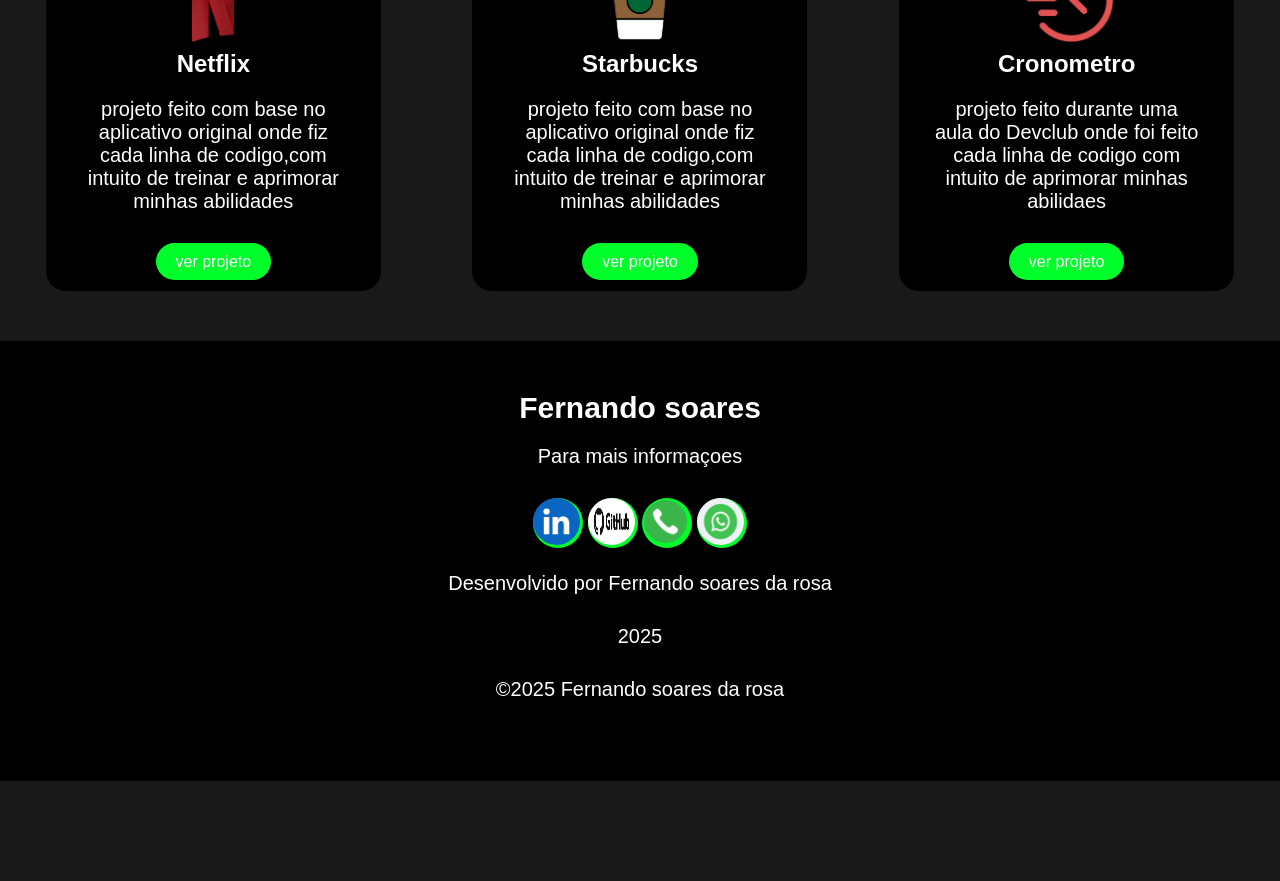
==== commit 56d2e6b2: "Alguns projetos" ====
--- a/index.html
+++ b/index.html
@@ -46,7 +46,7 @@
     </section>
 
     <div class="projetos" id="projetos-id">
-        <h2>alguns Projetos</h2>
+        <h2>Alguns Projetos</h2>
 
         <div class="card-container">
             <div class="card">
